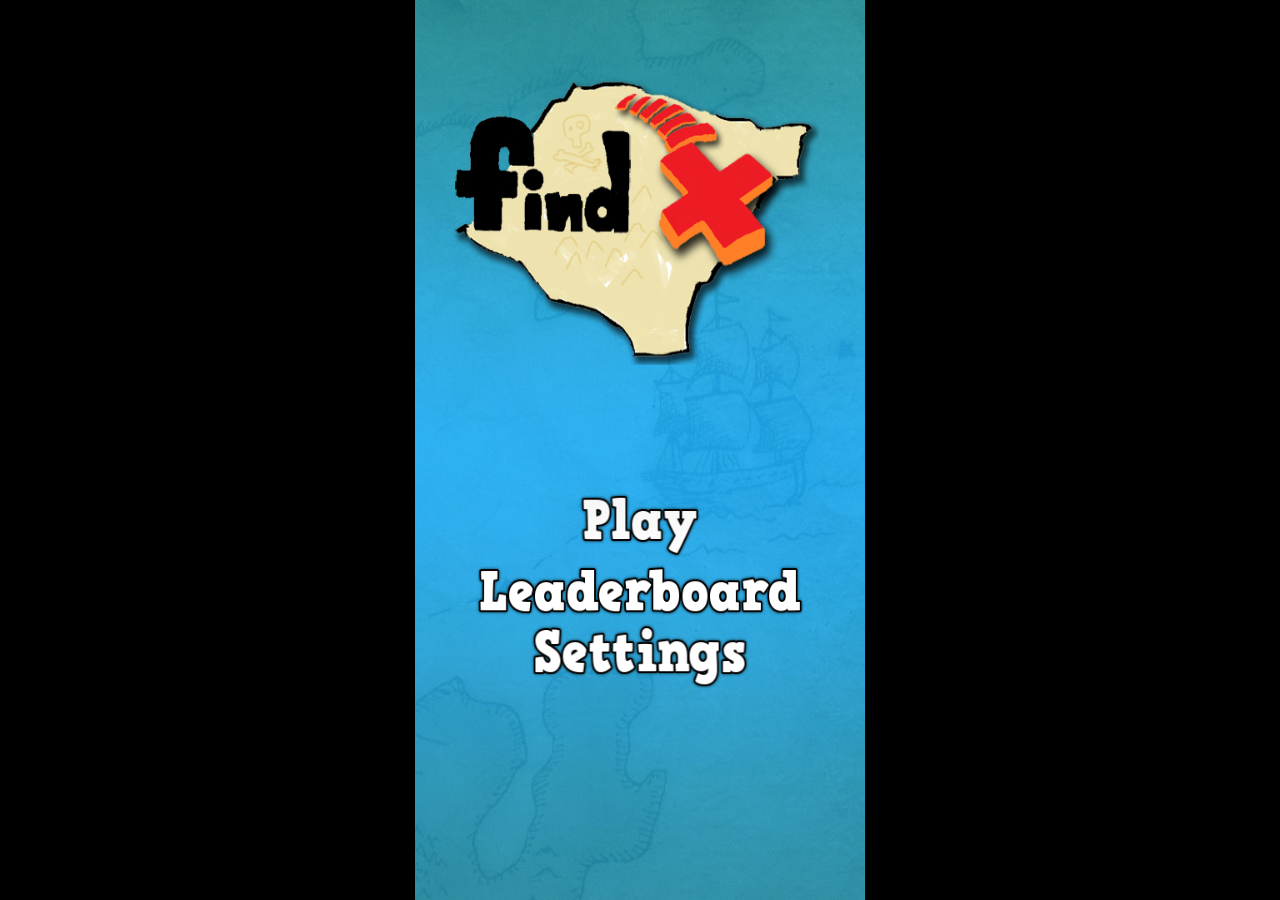
==== findx/index.html @ ad20b59d "Added Find-x game." ====
<!DOCTYPE HTML>
<html>
<head>
	<meta charset="utf-8">
    <meta charset="utf-8">
	<meta http-equiv="X-UA-Compatible" content="chrome=1, IE=9">
	<meta name="format-detection" content="telephone=no">
	<meta name="HandheldFriendly" content="true" />
	<meta name="apple-mobile-web-app-capable" content="yes">
	<meta name="apple-mobile-web-app-status-bar-style" content="black">
	<meta name="format-detection" content="telephone=no">
	<meta name="HandheldFriendly" content="true" />
	<meta name="robots" content="noindex,nofollow" />
	<meta name="apple-mobile-web-app-capable" content="yes" />
	<meta name="apple-mobile-web-app-status-bar-style" content="black" />
	<meta name="apple-mobile-web-app-title" content="Phaser App">
	<meta name="viewport" content="initial-scale=1 maximum-scale=1 user-scalable=0 minimal-ui" />
	<title>Find X</title>
    <script src="//code.jquery.com/jquery-1.11.3.min.js"></script>
    <script src="libs/phaser.js"></script>
    <script src="Boot.js"></script>
    <script src="Preloader.js"></script>
    <script src="StartMenu.js"></script>
    <script src="Game.js"></script>
    <script src="GameOver.js"></script>
	<style>
		body {
			padding: 0; 
			margin: 0;
			background-color: #000000;
		}
	</style>
</head>
<body>
    <div id="gameContainer"></div>
    <script type="text/javascript">
        
        
      var getName = (localStorage.getItem('name'));
       
        
            if(getName == null) { 
                var player_name = window.prompt("Please enter your name"); 
                if(player_name == null) { 
                    var x = Math.floor((Math.random() * 999));
                    player_name = "player"; 
                    localStorage.setItem("name",player_name + x); 
                } 
                else { 
                    
                    localStorage.setItem("name",player_name); 
                    console.log(localStorage.getItem('name'));
                }          
            } 
            
        
        window.onload = function() {
            var game = new Phaser.Game(540, 960, Phaser.AUTO, 'gameContainer');
            game.state.add('Boot', FindX.Boot);
            game.state.add('Preloader', FindX.Preloader);
            game.state.add('StartMenu', FindX.StartMenu);
            game.state.add('PauseMenu',FindX.PauseMenu); 
            game.state.add('Game', FindX.Game);
            game.state.add('GameOver',FindX.GameOver); 
            game.state.start('Boot');
        }
    </script>
</body>
</html>
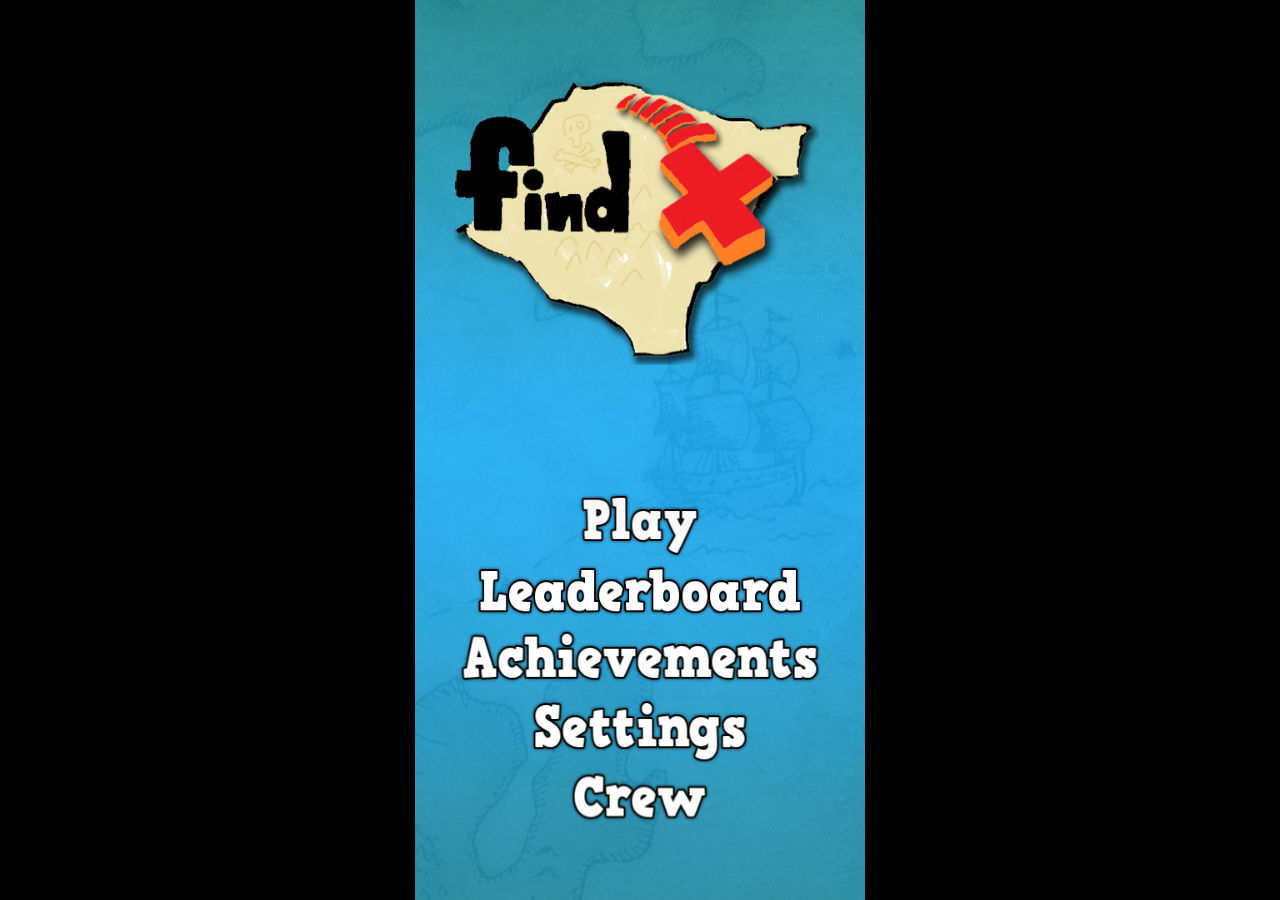
==== commit c5aa905d: "Updated FindX version." ====
--- a/findx/index.html
+++ b/findx/index.html
@@ -1,69 +1,69 @@
-<!DOCTYPE HTML>
-<html>
-<head>
-	<meta charset="utf-8">
-    <meta charset="utf-8">
-	<meta http-equiv="X-UA-Compatible" content="chrome=1, IE=9">
-	<meta name="format-detection" content="telephone=no">
-	<meta name="HandheldFriendly" content="true" />
-	<meta name="apple-mobile-web-app-capable" content="yes">
-	<meta name="apple-mobile-web-app-status-bar-style" content="black">
-	<meta name="format-detection" content="telephone=no">
-	<meta name="HandheldFriendly" content="true" />
-	<meta name="robots" content="noindex,nofollow" />
-	<meta name="apple-mobile-web-app-capable" content="yes" />
-	<meta name="apple-mobile-web-app-status-bar-style" content="black" />
-	<meta name="apple-mobile-web-app-title" content="Phaser App">
-	<meta name="viewport" content="initial-scale=1 maximum-scale=1 user-scalable=0 minimal-ui" />
-	<title>Find X</title>
-    <script src="//code.jquery.com/jquery-1.11.3.min.js"></script>
-    <script src="libs/phaser.js"></script>
-    <script src="Boot.js"></script>
-    <script src="Preloader.js"></script>
-    <script src="StartMenu.js"></script>
-    <script src="Game.js"></script>
-    <script src="GameOver.js"></script>
-	<style>
-		body {
-			padding: 0; 
-			margin: 0;
-			background-color: #000000;
-		}
-	</style>
-</head>
-<body>
-    <div id="gameContainer"></div>
-    <script type="text/javascript">
-        
-        
-      var getName = (localStorage.getItem('name'));
-       
-        
-            if(getName == null) { 
-                var player_name = window.prompt("Please enter your name"); 
-                if(player_name == null) { 
-                    var x = Math.floor((Math.random() * 999));
-                    player_name = "player"; 
-                    localStorage.setItem("name",player_name + x); 
-                } 
-                else { 
-                    
-                    localStorage.setItem("name",player_name); 
-                    console.log(localStorage.getItem('name'));
-                }          
-            } 
-            
-        
-        window.onload = function() {
-            var game = new Phaser.Game(540, 960, Phaser.AUTO, 'gameContainer');
-            game.state.add('Boot', FindX.Boot);
-            game.state.add('Preloader', FindX.Preloader);
-            game.state.add('StartMenu', FindX.StartMenu);
-            game.state.add('PauseMenu',FindX.PauseMenu); 
-            game.state.add('Game', FindX.Game);
-            game.state.add('GameOver',FindX.GameOver); 
-            game.state.start('Boot');
-        }
-    </script>
-</body>
+<!DOCTYPE HTML>
+<html>
+<head>
+	<meta charset="utf-8">
+    <meta charset="utf-8">
+	<meta http-equiv="X-UA-Compatible" content="chrome=1, IE=9">
+	<meta name="format-detection" content="telephone=no">
+	<meta name="HandheldFriendly" content="true" />
+	<meta name="apple-mobile-web-app-capable" content="yes">
+	<meta name="apple-mobile-web-app-status-bar-style" content="black">
+	<meta name="format-detection" content="telephone=no">
+	<meta name="HandheldFriendly" content="true" />
+	<meta name="robots" content="noindex,nofollow" />
+	<meta name="apple-mobile-web-app-capable" content="yes" />
+	<meta name="apple-mobile-web-app-status-bar-style" content="black" />
+	<meta name="apple-mobile-web-app-title" content="Phaser App">
+	<meta name="viewport" content="initial-scale=1 maximum-scale=1 user-scalable=0 minimal-ui" />
+	<title>Find X</title>
+    <script src="//code.jquery.com/jquery-1.11.3.min.js"></script>
+    <script src="libs/phaser.js"></script>
+    <script src="Boot.js"></script>
+    <script src="Preloader.js"></script>
+    <script src="StartMenu.js"></script>
+    <script src="Game.js"></script>
+    <script src="GameOver.js"></script>
+	<style>
+		body {
+			padding: 0; 
+			margin: 0;
+			background-color: #000000;
+		}
+	</style>
+</head>
+<body>
+    <div id="gameContainer"></div>
+    <script type="text/javascript">
+        
+        
+      var getName = (localStorage.getItem('name'));
+       
+        
+            if(getName == null) { 
+                var player_name = window.prompt("Please enter your name"); 
+                if(player_name == null) { 
+                    var x = Math.floor((Math.random() * 999));
+                    player_name = "player"; 
+                    localStorage.setItem("name",player_name + x); 
+                } 
+                else { 
+                    
+                    localStorage.setItem("name",player_name); 
+                    console.log(localStorage.getItem('name'));
+                }          
+            } 
+            
+        
+        window.onload = function() {
+            var game = new Phaser.Game(540, 960, Phaser.AUTO, 'gameContainer');
+            game.state.add('Boot', FindX.Boot);
+            game.state.add('Preloader', FindX.Preloader);
+            game.state.add('StartMenu', FindX.StartMenu);
+            game.state.add('PauseMenu',FindX.PauseMenu); 
+            game.state.add('Game', FindX.Game);
+            game.state.add('GameOver',FindX.GameOver); 
+            game.state.start('Boot');
+        }
+    </script>
+</body>
 </html>